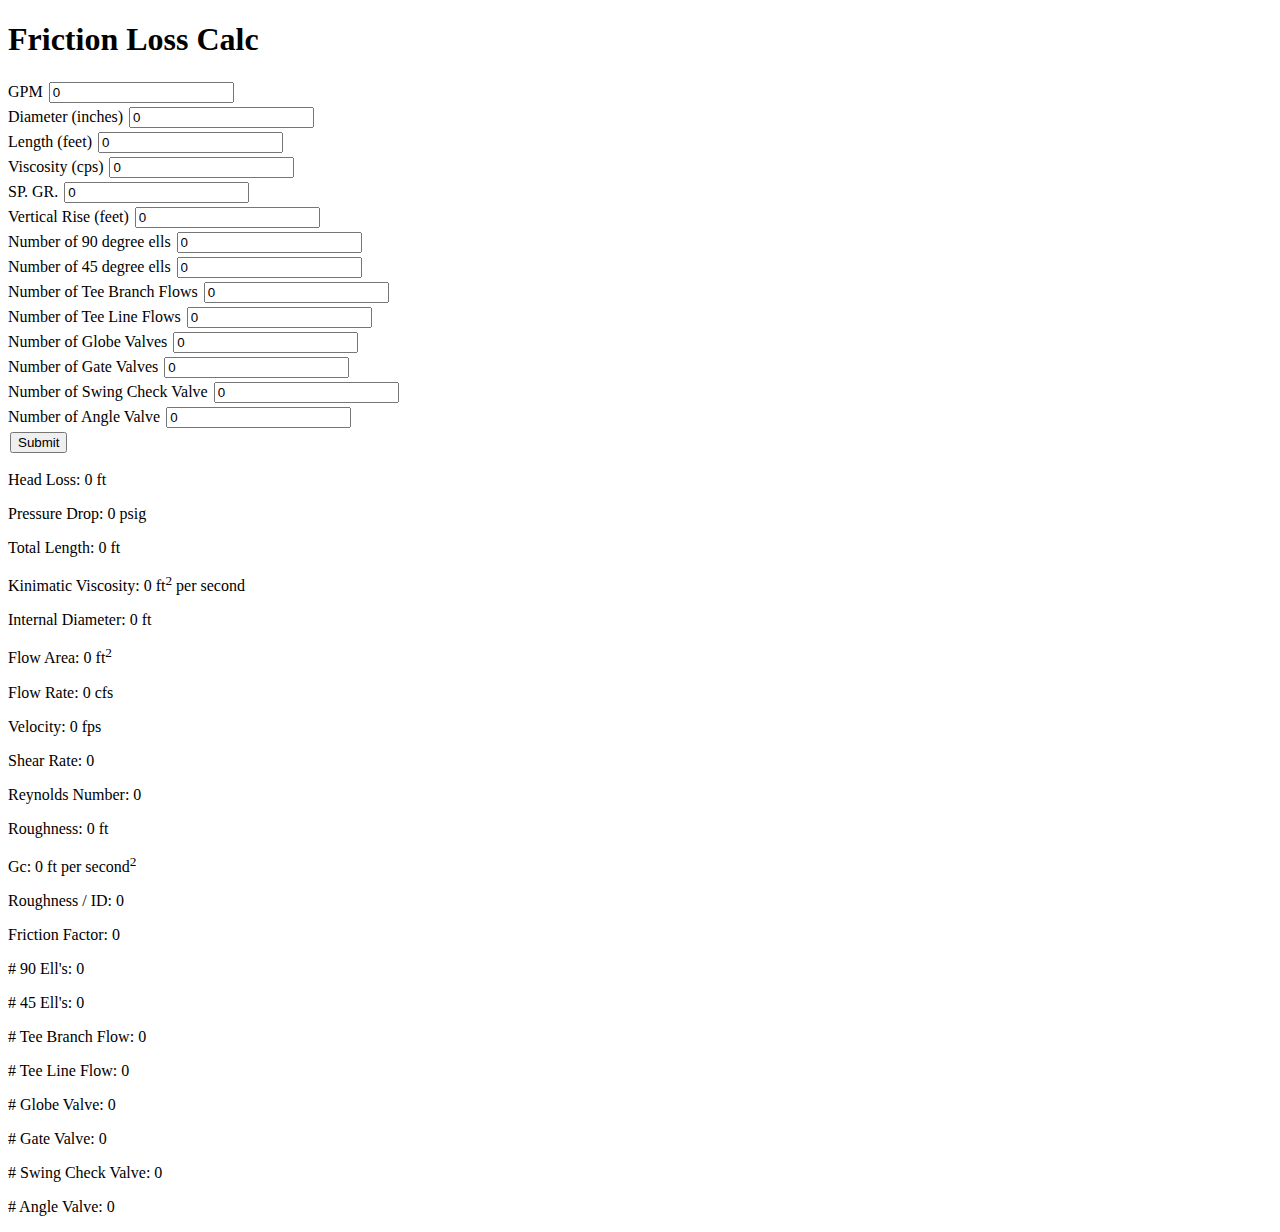
==== docs/index.html @ 07408b95 "preparing for upload to github" ====
<!DOCTYPE html>
<html lang="en">
<head>
    <meta charset="UTF-8">
    <meta http-equiv="X-UA-Compatible" content="IE=edge">
    <meta name="viewport" content="width=device-width, initial-scale=1.0">
    <link rel="stylesheet" href="index.css">
    <title>Document</title>
</head>
<body>
    <h1>Friction Loss Calc</h1>

    <form action="" id="form">
        <div>
            <label for="gpm">GPM</label>
            <input type="number" step="any" min="0" name="gpm" id="gpm" value="0">
        </div>
        <div>
            <label for="diameter">Diameter (inches)</label>
            <input type="number" step="any" min="0" name="diameter" id="diameter" value="0">
        </div>
        <div>
            <label for="lengthInput">Length (feet)</label>
            <input type="number" step="any" min="0" name="lengthInput" id="lengthInput" value="0">
        </div>
        <div>
            <label for="viscosity">Viscosity (cps)</label>
            <input type="number" step="any" min="0" name="viscosity" id="viscosity" value="0">
        </div>
        <div>
            <label for="spgr">SP. GR.</label>
            <input type="number" step="any" min="0" name="spgr" id="spgr" value="0">
        </div>
        <div>
            <label for="verticalRise">Vertical Rise (feet)</label>
            <input type="number" step="any" name="verticalRise" id="verticalRise" value="0">
        </div>
        <div>
            <label for="nineties">Number of 90 degree ells</label>
            <input type="number" step="any" name="nineties" id="nineties" value="0">
        </div>
        <div>
            <label for="fortyfives">Number of 45 degree ells</label>
            <input type="number" step="any"  name="fortyfives" id="fortyfives" value="0">
        </div>
        <div>
            <label for="teebranch">Number of Tee Branch Flows</label>
            <input type="number" step="any"  name="teebranch" id="teebranch" value="0">
        </div>
        <div>
            <label for="teeline">Number of Tee Line Flows</label>
            <input type="number" step="any" name="teeline" id="teeline" value="0">
        </div>
        <div>
            <label for="globe">Number of Globe Valves</label>
            <input type="number" step="any" name="globe" id="globe" value="0">
        </div>
        <div>
            <label for="gate">Number of Gate Valves</label>
            <input type="number" step="any" name="gate" id="gate" value="0">
        </div>
        <div>
            <label for="swing">Number of Swing Check Valve</label>
            <input type="number" step="any" name="swing" id="swing" value="0">
        </div>
        <div>
            <label for="angle">Number of Angle Valve</label>
            <input type="number" step="any" name="angle" id="angle" value="0">
        </div>

        <button>Submit</button>
    </form>

    <div>
        <p>Head Loss: <span id="headLossValue">0</span> ft</p>
        <p>Pressure Drop: <span id="pressureDropValue">0</span> psig</p>
        <p>Total Length: <span id="totalLengthValue">0</span> ft</p>
        <p>Kinimatic Viscosity: <span id="kinimaticViscosityValue">0</span> ft<sup>2</sup> per second</p>
        <p>Internal Diameter: <span id="diameterValue">0</span> ft</p>
        <p>Flow Area: <span id="flowAreaValue">0</span> ft<sup>2</sup></p>
        <p>Flow Rate: <span id="flowRateValue">0</span> cfs</p>
        <p>Velocity: <span id="velocityValue">0</span> fps</p>
        <p>Shear Rate: <span id="shearRateValue">0</span></p>
        <p>Reynolds Number: <span id="reynoldsNumberValue">0</span></p>
        <p>Roughness: <span id="roughnessValue">0</span> ft</p>
        <p>Gc: <span id="gcValue">0</span> ft per second<sup>2</sup></p>
        <p>Roughness / ID: <span id="eodValue">0</span></p>
        <p>Friction Factor: <span id="frictionFactorValue">0</span></p>
    </div>
    <div>
        <p># 90 Ell's: <span id="ninetiesValue">0</span></p>
        <p># 45 Ell's: <span id="fortyfivesValue">0</span></p>
        <p># Tee Branch Flow: <span id="teeBranchValue">0</span></p>
        <p># Tee Line Flow: <span id="teeLineValue">0</span></p>
        <p># Globe Valve: <span id="globeValue">0</span></p>
        <p># Gate Valve: <span id="gateValue">0</span></p>
        <p># Swing Check Valve: <span id="swingValue">0</span></p>
        <p># Angle Valve: <span id="angleValue">0</span></p>
    </div>

    <script src="index.js"></script>

</body>
</html>
---- docs/index.css ----
body {
    box-sizing: border-box;
}

h1 {
    color: black;
}

input {
    margin: 2px;
}
button {
    margin: 2px;
}
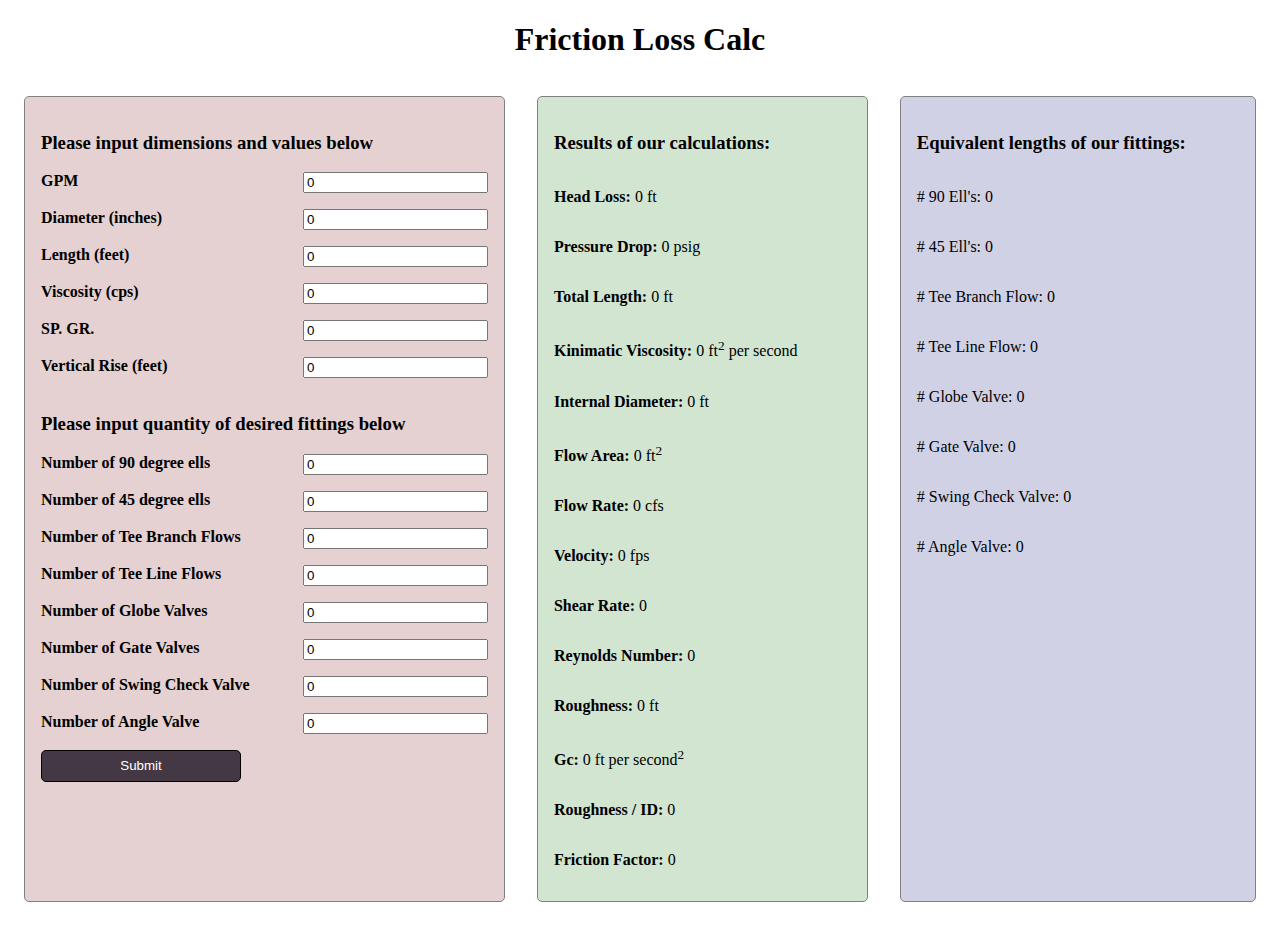
==== commit 32be9d8f: "Finished doing preliminary styles and edited the markup some. Fixing sig figs still to do." ====
--- a/docs/index.html
+++ b/docs/index.html
@@ -10,60 +10,66 @@
 <body>
     <h1>Friction Loss Calc</h1>
 
+    <h2 id="message"></h2>
+
+    <div id="main">
+
     <form action="" id="form">
-        <div>
+        <h3>Please input dimensions and values below</h3>
+        <div class="form-div">
             <label for="gpm">GPM</label>
             <input type="number" step="any" min="0" name="gpm" id="gpm" value="0">
         </div>
-        <div>
+        <div class="form-div">
             <label for="diameter">Diameter (inches)</label>
             <input type="number" step="any" min="0" name="diameter" id="diameter" value="0">
         </div>
-        <div>
+        <div class="form-div">
             <label for="lengthInput">Length (feet)</label>
             <input type="number" step="any" min="0" name="lengthInput" id="lengthInput" value="0">
         </div>
-        <div>
+        <div class="form-div">
             <label for="viscosity">Viscosity (cps)</label>
             <input type="number" step="any" min="0" name="viscosity" id="viscosity" value="0">
         </div>
-        <div>
+        <div class="form-div">
             <label for="spgr">SP. GR.</label>
             <input type="number" step="any" min="0" name="spgr" id="spgr" value="0">
         </div>
-        <div>
+        <div class="form-div">
             <label for="verticalRise">Vertical Rise (feet)</label>
             <input type="number" step="any" name="verticalRise" id="verticalRise" value="0">
         </div>
-        <div>
+        <h3>Please input quantity of desired fittings below</h3>
+        <div class="form-div">
             <label for="nineties">Number of 90 degree ells</label>
             <input type="number" step="any" name="nineties" id="nineties" value="0">
         </div>
-        <div>
+        <div class="form-div">
             <label for="fortyfives">Number of 45 degree ells</label>
             <input type="number" step="any"  name="fortyfives" id="fortyfives" value="0">
         </div>
-        <div>
+        <div class="form-div">
             <label for="teebranch">Number of Tee Branch Flows</label>
             <input type="number" step="any"  name="teebranch" id="teebranch" value="0">
         </div>
-        <div>
+        <div class="form-div">
             <label for="teeline">Number of Tee Line Flows</label>
             <input type="number" step="any" name="teeline" id="teeline" value="0">
         </div>
-        <div>
+        <div class="form-div">
             <label for="globe">Number of Globe Valves</label>
             <input type="number" step="any" name="globe" id="globe" value="0">
         </div>
-        <div>
+        <div class="form-div">
             <label for="gate">Number of Gate Valves</label>
             <input type="number" step="any" name="gate" id="gate" value="0">
         </div>
-        <div>
+        <div class="form-div">
             <label for="swing">Number of Swing Check Valve</label>
             <input type="number" step="any" name="swing" id="swing" value="0">
         </div>
-        <div>
+        <div class="form-div">
             <label for="angle">Number of Angle Valve</label>
             <input type="number" step="any" name="angle" id="angle" value="0">
         </div>
@@ -71,23 +77,25 @@
         <button>Submit</button>
     </form>
 
-    <div>
-        <p>Head Loss: <span id="headLossValue">0</span> ft</p>
-        <p>Pressure Drop: <span id="pressureDropValue">0</span> psig</p>
-        <p>Total Length: <span id="totalLengthValue">0</span> ft</p>
-        <p>Kinimatic Viscosity: <span id="kinimaticViscosityValue">0</span> ft<sup>2</sup> per second</p>
-        <p>Internal Diameter: <span id="diameterValue">0</span> ft</p>
-        <p>Flow Area: <span id="flowAreaValue">0</span> ft<sup>2</sup></p>
-        <p>Flow Rate: <span id="flowRateValue">0</span> cfs</p>
-        <p>Velocity: <span id="velocityValue">0</span> fps</p>
-        <p>Shear Rate: <span id="shearRateValue">0</span></p>
-        <p>Reynolds Number: <span id="reynoldsNumberValue">0</span></p>
-        <p>Roughness: <span id="roughnessValue">0</span> ft</p>
-        <p>Gc: <span id="gcValue">0</span> ft per second<sup>2</sup></p>
-        <p>Roughness / ID: <span id="eodValue">0</span></p>
-        <p>Friction Factor: <span id="frictionFactorValue">0</span></p>
+    <div id="calculations">
+        <h3>Results of our calculations: </h3>
+        <p><span class="label">Head Loss:</span> <span id="headLossValue">0</span> ft</p>
+        <p><span class="label">Pressure Drop:</span> <span id="pressureDropValue">0</span> psig</p>
+        <p><span class="label">Total Length:</span> <span id="totalLengthValue">0</span> ft</p>
+        <p><span class="label">Kinimatic Viscosity:</span> <span id="kinimaticViscosityValue">0</span> ft<sup>2</sup> per second</p>
+        <p><span class="label">Internal Diameter:</span> <span id="diameterValue">0</span> ft</p>
+        <p><span class="label">Flow Area:</span> <span id="flowAreaValue">0</span> ft<sup>2</sup></p>
+        <p><span class="label">Flow Rate:</span> <span id="flowRateValue">0</span> cfs</p>
+        <p><span class="label">Velocity:</span> <span id="velocityValue">0</span> fps</p>
+        <p><span class="label">Shear Rate:</span> <span id="shearRateValue">0</span></p>
+        <p><span class="label">Reynolds Number:</span> <span id="reynoldsNumberValue">0</span></p>
+        <p><span class="label">Roughness:</span> <span id="roughnessValue">0</span> ft</p>
+        <p><span class="label">Gc:</span> <span id="gcValue">0</span> ft per second<sup>2</sup></p>
+        <p><span class="label">Roughness / ID:</span> <span id="eodValue">0</span></p>
+        <p><span class="label">Friction Factor:</span> <span id="frictionFactorValue">0</span></p>
     </div>
-    <div>
+    <div id="fittingLengths">
+        <h3>Equivalent lengths of our fittings: </h3>
         <p># 90 Ell's: <span id="ninetiesValue">0</span></p>
         <p># 45 Ell's: <span id="fortyfivesValue">0</span></p>
         <p># Tee Branch Flow: <span id="teeBranchValue">0</span></p>
@@ -97,6 +105,8 @@
         <p># Swing Check Valve: <span id="swingValue">0</span></p>
         <p># Angle Valve: <span id="angleValue">0</span></p>
     </div>
+    </div>
+
 
     <script src="index.js"></script>
 
--- a/docs/index.css
+++ b/docs/index.css
@@ -2,13 +2,82 @@
     box-sizing: border-box;
 }
 
+
 h1 {
     color: black;
+    text-align: center;
+}
+h2 {
+    color: green;
+    text-align: center;
 }
 
-input {
-    margin: 2px;
+label {
+    font-weight: bold;
 }
+
+
+
 button {
-    margin: 2px;
-}+    max-width: 200px;
+    background-color: #443845;
+    border: 1px black solid;
+    color: white;
+    border-radius: 5px;
+    min-height: 2rem;
+}
+
+.label {
+    font-weight: bold;
+}
+.form-div {
+    margin-bottom: 1rem;
+    display: flex;
+    justify-content: space-between;
+}
+
+#main {
+    display: flex;
+    flex-wrap: wrap;
+    justify-content: space-between;
+
+}
+
+#form {
+    margin: 1rem;
+    padding: 1rem;
+    display: flex;
+    flex-direction: column;
+    flex-grow: 1;
+    flex-shrink: 0;
+    background-color: rgba(125, 25, 25, 0.2);
+    border: 1px solid grey;
+    border-radius: 5px;
+}
+
+
+#calculations {
+    display: flex;
+    flex-direction: column;
+    padding: 1rem;
+    margin: 1rem;
+    border: 1px solid grey;
+    border-radius: 5px;
+    flex-grow: 1;
+    flex-shrink: 0;
+    background-color: rgba(25, 125, 25, 0.2);
+
+}
+
+#fittingLengths {
+    display: flex;
+    flex-direction: column;
+    margin: 1rem;
+    padding: 1rem;
+    border: 1px solid grey;
+    border-radius: 5px;
+    flex-grow: 1;
+    flex-shrink: 0;
+    background-color: rgba(25, 25, 125, 0.2);
+}
+
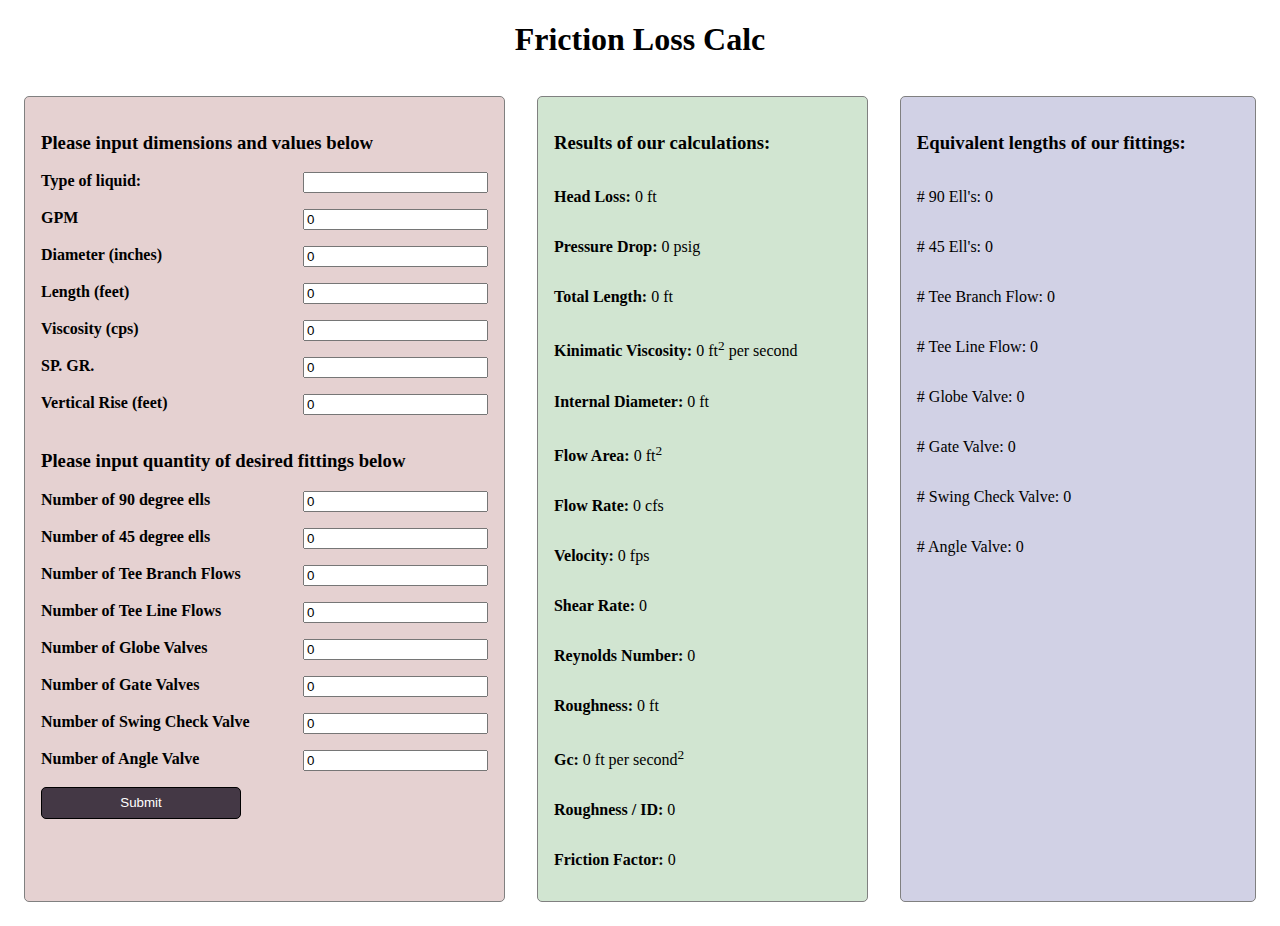
==== commit 0b574835: "Edited some details in the javascript and created main.html to prepare for insertion into squarespac" ====
--- a/docs/index.html
+++ b/docs/index.html
@@ -14,97 +14,101 @@
 
     <div id="main">
 
-    <form action="" id="form">
-        <h3>Please input dimensions and values below</h3>
-        <div class="form-div">
-            <label for="gpm">GPM</label>
-            <input type="number" step="any" min="0" name="gpm" id="gpm" value="0">
-        </div>
-        <div class="form-div">
-            <label for="diameter">Diameter (inches)</label>
-            <input type="number" step="any" min="0" name="diameter" id="diameter" value="0">
-        </div>
-        <div class="form-div">
-            <label for="lengthInput">Length (feet)</label>
-            <input type="number" step="any" min="0" name="lengthInput" id="lengthInput" value="0">
-        </div>
-        <div class="form-div">
-            <label for="viscosity">Viscosity (cps)</label>
-            <input type="number" step="any" min="0" name="viscosity" id="viscosity" value="0">
-        </div>
-        <div class="form-div">
-            <label for="spgr">SP. GR.</label>
-            <input type="number" step="any" min="0" name="spgr" id="spgr" value="0">
-        </div>
-        <div class="form-div">
-            <label for="verticalRise">Vertical Rise (feet)</label>
-            <input type="number" step="any" name="verticalRise" id="verticalRise" value="0">
-        </div>
-        <h3>Please input quantity of desired fittings below</h3>
-        <div class="form-div">
-            <label for="nineties">Number of 90 degree ells</label>
-            <input type="number" step="any" name="nineties" id="nineties" value="0">
-        </div>
-        <div class="form-div">
-            <label for="fortyfives">Number of 45 degree ells</label>
-            <input type="number" step="any"  name="fortyfives" id="fortyfives" value="0">
-        </div>
-        <div class="form-div">
-            <label for="teebranch">Number of Tee Branch Flows</label>
-            <input type="number" step="any"  name="teebranch" id="teebranch" value="0">
-        </div>
-        <div class="form-div">
-            <label for="teeline">Number of Tee Line Flows</label>
-            <input type="number" step="any" name="teeline" id="teeline" value="0">
-        </div>
-        <div class="form-div">
-            <label for="globe">Number of Globe Valves</label>
-            <input type="number" step="any" name="globe" id="globe" value="0">
-        </div>
-        <div class="form-div">
-            <label for="gate">Number of Gate Valves</label>
-            <input type="number" step="any" name="gate" id="gate" value="0">
-        </div>
-        <div class="form-div">
-            <label for="swing">Number of Swing Check Valve</label>
-            <input type="number" step="any" name="swing" id="swing" value="0">
-        </div>
-        <div class="form-div">
-            <label for="angle">Number of Angle Valve</label>
-            <input type="number" step="any" name="angle" id="angle" value="0">
+        <form action="" id="form">
+            <h3>Please input dimensions and values below</h3>
+            <div class="form-div">
+                <label for="liquidType">Type of liquid: </label>
+                <input type="text" id="liquidType">
+            </div>
+            <div class="form-div">
+                <label for="gpm">GPM</label>
+                <input type="number" step="any" min="0" name="gpm" id="gpm" value="0">
+            </div>
+            <div class="form-div">
+                <label for="diameter">Diameter (inches)</label>
+                <input type="number" step="any" min="0" name="diameter" id="diameter" value="0">
+            </div>
+            <div class="form-div">
+                <label for="lengthInput">Length (feet)</label>
+                <input type="number" step="any" min="0" name="lengthInput" id="lengthInput" value="0">
+            </div>
+            <div class="form-div">
+                <label for="viscosity">Viscosity (cps)</label>
+                <input type="number" step="any" min="0" name="viscosity" id="viscosity" value="0">
+            </div>
+            <div class="form-div">
+                <label for="spgr">SP. GR.</label>
+                <input type="number" step="any" min="0" name="spgr" id="spgr" value="0">
+            </div>
+            <div class="form-div">
+                <label for="verticalRise">Vertical Rise (feet)</label>
+                <input type="number" step="any" name="verticalRise" id="verticalRise" value="0">
+            </div>
+            <h3>Please input quantity of desired fittings below</h3>
+            <div class="form-div">
+                <label for="nineties">Number of 90 degree ells</label>
+                <input type="number" step="any" name="nineties" id="nineties" value="0">
+            </div>
+            <div class="form-div">
+                <label for="fortyfives">Number of 45 degree ells</label>
+                <input type="number" step="any"  name="fortyfives" id="fortyfives" value="0">
+            </div>
+            <div class="form-div">
+                <label for="teebranch">Number of Tee Branch Flows</label>
+                <input type="number" step="any"  name="teebranch" id="teebranch" value="0">
+            </div>
+            <div class="form-div">
+                <label for="teeline">Number of Tee Line Flows</label>
+                <input type="number" step="any" name="teeline" id="teeline" value="0">
+            </div>
+            <div class="form-div">
+                <label for="globe">Number of Globe Valves</label>
+                <input type="number" step="any" name="globe" id="globe" value="0">
+            </div>
+            <div class="form-div">
+                <label for="gate">Number of Gate Valves</label>
+                <input type="number" step="any" name="gate" id="gate" value="0">
+            </div>
+            <div class="form-div">
+                <label for="swing">Number of Swing Check Valve</label>
+                <input type="number" step="any" name="swing" id="swing" value="0">
+            </div>
+            <div class="form-div">
+                <label for="angle">Number of Angle Valve</label>
+                <input type="number" step="any" name="angle" id="angle" value="0">
+            </div>
+            <button>Submit</button>
+        </form>
+
+        <div id="calculations">
+            <h3>Results of our calculations: </h3>
+            <p><span class="label" title="(f * L * V^2) / (2 * ID * Gc) + Vrise">Head Loss:</span> <span id="headLossValue">0</span> ft</p>
+            <p><span class="label" title="(Head Loss * SP. GR) / 2.31">Pressure Drop:</span> <span id="pressureDropValue">0</span> psig</p>
+            <p><span class="label" title="Equivalent length + length">Total Length:</span> <span id="totalLengthValue">0</span> ft</p>
+            <p><span class="label">Kinimatic Viscosity:</span> <span id="kinimaticViscosityValue">0</span> ft<sup>2</sup> per second</p>
+            <p><span class="label">Internal Diameter:</span> <span id="diameterValue">0</span> ft</p>
+            <p><span class="label">Flow Area:</span> <span id="flowAreaValue">0</span> ft<sup>2</sup></p>
+            <p><span class="label">Flow Rate:</span> <span id="flowRateValue">0</span> cfs</p>
+            <p><span class="label">Velocity:</span> <span id="velocityValue">0</span> fps</p>
+            <p><span class="label">Shear Rate:</span> <span id="shearRateValue">0</span></p>
+            <p><span class="label" title="V * ID / v">Reynolds Number:</span> <span id="reynoldsNumberValue">0</span></p>
+            <p><span class="label">Roughness:</span> <span id="roughnessValue">0</span> ft</p>
+            <p><span class="label">Gc:</span> <span id="gcValue">0</span> ft per second<sup>2</sup></p>
+            <p><span class="label">Roughness / ID:</span> <span id="eodValue">0</span></p>
+            <p><span class="label">Friction Factor:</span> <span id="frictionFactorValue">0</span></p>
         </div>
 
-        <button>Submit</button>
-    </form>
-
-    <div id="calculations">
-        <h3>Results of our calculations: </h3>
-        <p><span class="label">Head Loss:</span> <span id="headLossValue">0</span> ft</p>
-        <p><span class="label">Pressure Drop:</span> <span id="pressureDropValue">0</span> psig</p>
-        <p><span class="label">Total Length:</span> <span id="totalLengthValue">0</span> ft</p>
-        <p><span class="label">Kinimatic Viscosity:</span> <span id="kinimaticViscosityValue">0</span> ft<sup>2</sup> per second</p>
-        <p><span class="label">Internal Diameter:</span> <span id="diameterValue">0</span> ft</p>
-        <p><span class="label">Flow Area:</span> <span id="flowAreaValue">0</span> ft<sup>2</sup></p>
-        <p><span class="label">Flow Rate:</span> <span id="flowRateValue">0</span> cfs</p>
-        <p><span class="label">Velocity:</span> <span id="velocityValue">0</span> fps</p>
-        <p><span class="label">Shear Rate:</span> <span id="shearRateValue">0</span></p>
-        <p><span class="label">Reynolds Number:</span> <span id="reynoldsNumberValue">0</span></p>
-        <p><span class="label">Roughness:</span> <span id="roughnessValue">0</span> ft</p>
-        <p><span class="label">Gc:</span> <span id="gcValue">0</span> ft per second<sup>2</sup></p>
-        <p><span class="label">Roughness / ID:</span> <span id="eodValue">0</span></p>
-        <p><span class="label">Friction Factor:</span> <span id="frictionFactorValue">0</span></p>
-    </div>
-    <div id="fittingLengths">
-        <h3>Equivalent lengths of our fittings: </h3>
-        <p># 90 Ell's: <span id="ninetiesValue">0</span></p>
-        <p># 45 Ell's: <span id="fortyfivesValue">0</span></p>
-        <p># Tee Branch Flow: <span id="teeBranchValue">0</span></p>
-        <p># Tee Line Flow: <span id="teeLineValue">0</span></p>
-        <p># Globe Valve: <span id="globeValue">0</span></p>
-        <p># Gate Valve: <span id="gateValue">0</span></p>
-        <p># Swing Check Valve: <span id="swingValue">0</span></p>
-        <p># Angle Valve: <span id="angleValue">0</span></p>
-    </div>
+        <div id="fittingLengths">
+            <h3>Equivalent lengths of our fittings: </h3>
+            <p># 90 Ell's: <span id="ninetiesValue">0</span></p>
+            <p># 45 Ell's: <span id="fortyfivesValue">0</span></p>
+            <p># Tee Branch Flow: <span id="teeBranchValue">0</span></p>
+            <p># Tee Line Flow: <span id="teeLineValue">0</span></p>
+            <p># Globe Valve: <span id="globeValue">0</span></p>
+            <p># Gate Valve: <span id="gateValue">0</span></p>
+            <p># Swing Check Valve: <span id="swingValue">0</span></p>
+            <p># Angle Valve: <span id="angleValue">0</span></p>
+        </div>
     </div>
 
 
